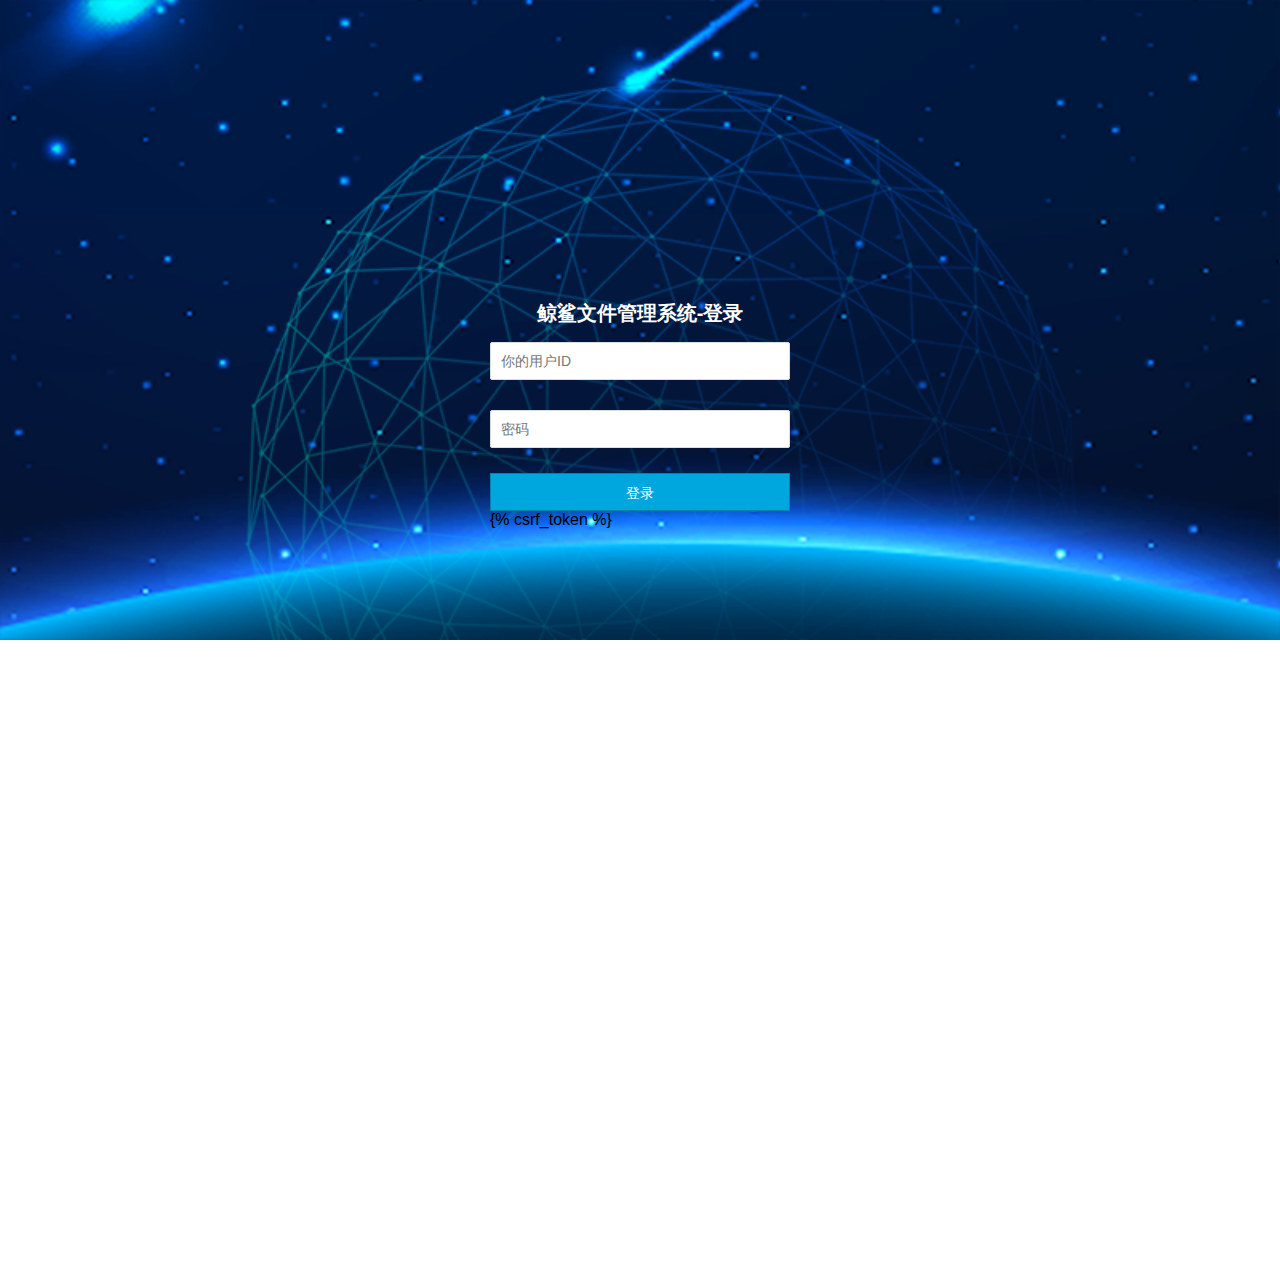
==== PXE_manage/templates/login.html @ 22ba8cda "2018/12/24" ====
<!DOCTYPE html>
<html lang="en">

<head>
    <meta charset="UTF-8">
    <meta name="viewport" content="width=device-width, initial-scale=1.0">
    <meta http-equiv="X-UA-Compatible" content="ie=edge">
    <link rel="stylesheet" href="../static/css/common.css">
    <link rel="stylesheet" href="../static/css/login.css">

    <title>鲸鲨文件管理系统-登录</title>
</head>

<body>

    <div class="bgground">
        <div class="container">

            <div class="con_title">
                <p>鲸鲨文件管理系统-登录</p>
            </div>

            <div class="login">
                <form action="/login/" method="post">

                    <input type="text" name="username" id="id" class="inputArea" placeholder="你的用户ID">
                    <input type="password" name="password" id="pw" class="inputArea" placeholder="密码">

                    <input type="submit" class="loginBtn btn" value="登录">
                        <!-- type="submit" -->
                    <!-- <a id="registBtn" class="registBtn btn" href="/registView" >注册</a> -->
                    <!-- <p class="fail">登录失败</p>
                    <p class="success">登录成功</p> -->
                {% csrf_token %}
                </form>
            </div>
        </div>
    </div>
</body>

</html>
---- PXE_manage/static/css/common.css ----
body {
        font-size: 16px;
        padding: 0px;
        margin: 0px;
        background: #fff;
        font-family: "微软雅黑";
    }

    *,
     :after,
     :before {
        -webkit-box-sizing: border-box;
        box-sizing: border-box;
        margin: 0px;
        padding: 0px;
    }

    ul {
        list-style-type: none;
    }

    li {
        list-style-type: none;
    }

    a {
        text-decoration: none;
        color: inherit;
    }

    img {
        border: 0px;
        display: block;
    }

    input {
        outline: none;
    }

    button {
        outline: none;
    }
    /*设置浮动和清除浮动*/

    .fl {
        float: left;
    }

    .fr {
        float: right;
    }

    .clear:after {
        content: '';
        display: block;
        clear: both;
    }
    /*共用头部*/

    .header {
        width: 100%;
        position: fixed;
        top: 0;
        left: 0;
        height: 105px;
        z-index: 10;
    }

    .header.cur {
        background: #fff;
        color: #333;
        transition: .5s all;
    }

    .header.cur .nav {
        color: #333;
    }

    .top {
        position: absolute;
        width: 1200px;
        height: 105px;
        left: 50%;
        margin-left: -605px;
    }

    .logo {
        width: 252px;
        height: 105px;
        line-height: 105px;
        padding-top: 32px
    }

    .logo img {
        width: 252px;
        height: 42px;
    }

    .nav {
        color: #fff;
        line-height: 105px;
        font-size: 18px;
        margin-left: 48px;
    }

    .nav ul li {
        float: left;
        margin-left: 55px;
    }

    .nav ul li.cur {
        color: #ff0000;
    }

    .nav ul li:hover {
        color: #ff0000;
        transition: .3s all;
    }
    /*公用头部*/

    .bottom {
        margin-top: 70px;
        background: #282828;
        width: 100%;
        height: auto;
        overflow: hidden;
    }

    .bottom .contactus {
        width: 40%;
    }

    .bottom .contactus .content_tit {
        color: #fff;
    }

    .bottom .contactus .content_tit p {
        font-size: 55px;
        color: #fff;
    }

    .bottom .contactus .content_tit h1 {
        font-size: 23px;
        color: #fff;
    }

    .bottom .contactus .content_tit::after {
        bottom: -40px;
    }

    .mode {
        margin-top: 80px;
        color: #fff;
        line-height: 48px;
    }

    .bdshare-button-style0-16 .bds_sqq {
        width: 48px;
        height: 48px;
        background: url(../images/qq.png) no-repeat center center;
        background-position: 0 0 !important;
        margin-right: 25px !important;
    }

    .bdshare-button-style0-16 .bds_weixin {
        width: 48px;
        height: 48px;
        background: url(../images/wx.png) no-repeat center center;
        background-position: 0 0 !important;
        margin-right: 25px !important;
    }

    .bdshare-button-style0-16 .bds_more {
        width: 48px;
        height: 48px !important;
        background: url(../images/gd.png) no-repeat center center !important;
        background-position: 0 0 !important;
        margin-right: 25px !important;
    }

    .fenxiang {
        margin-top: 34px;
    }

    .map {
        width: 60%;
        height: 790px;
    }

    .map img {
        width: 100%;
        height: 100%;
    }

    .foot {
        width: 100%;
        height: 88px;
        padding-left: 10%;
        line-height: 88px;
        background: #fff;
        font-size: 16px;
    }

    .content_aaa {
        width: 340px;
        margin: 130px auto
    }
    /****************内页标题部分******************/

    .news {
        width: 1200px;
        margin: 0 auto;
        height: auto;
        margin-top: 60px;
    }

    .biaoti {
        width: 100%;
        height: 110px;
        border-left: 4px #66c5b3 solid;
    }

    .biaoti h3 {
        font-size: 37px;
        color: #000000;
        padding-left: 20px;
        font-weight: normal;
    }

    .biaoti p {
        font-size: 34px;
        color: #d4d4d4;
        padding-left: 20px;
    }
    /*******/

    @font-face {
        font-family: 'iconfont';
        /* project id 461747 */
        src: url('http://at.alicdn.com/t/font_461747_jo4id5zw96ixjemi.eot');
        src: url('http://at.alicdn.com/t/font_461747_jo4id5zw96ixjemi.eot?#iefix') format('embedded-opentype'), url('http://at.alicdn.com/t/font_461747_jo4id5zw96ixjemi.woff') format('woff'), url('http://at.alicdn.com/t/font_461747_jo4id5zw96ixjemi.ttf') format('truetype'), url('http://at.alicdn.com/t/font_461747_jo4id5zw96ixjemi.svg#iconfont') format('svg');
    }

    .iconfont {
        font-family: "iconfont" !important;
        font-size: 14px;
        font-style: normal;
        -webkit-font-smoothing: antialiased;
        -webkit-text-stroke-width: 0.2px;
        -moz-osx-font-smoothing: grayscale;
        padding-right: 10px;
    }

    .htmleaf-container {
        display: none
    }
    /****响应式导航部分****/

    .animenu__toggle {
        display: none;
        cursor: pointer;
        border: 0;
        padding: 10px;
        height: 44px;
        width: 40px;
    }

    .animenu__toggle:hover {
        /* background-color: #d11646; */
    }

    .animenu__toggle__bar {
        display: block;
        width: 20px;
        height: 2px;
        background-color: #000;
        -webkit-transition: 0.15s cubic-bezier(0.75, -0.55, 0.25, 1.55);
        -o-transition: 0.15s cubic-bezier(0.75, -0.55, 0.25, 1.55);
        transition: 0.15s cubic-bezier(0.75, -0.55, 0.25, 1.55);
    }

    .animenu__toggle__bar+.animenu__toggle__bar {
        margin-top: 4px;
    }

    .animenu__toggle--active .animenu__toggle__bar {
        margin: 0;
        position: absolute;
    }

    .animenu__toggle--active .animenu__toggle__bar:nth-child(1) {
        -webkit-transform: rotate(45deg);
        -ms-transform: rotate(45deg);
        -o-transform: rotate(45deg);
        transform: rotate(45deg);
    }

    .animenu__toggle--active .animenu__toggle__bar:nth-child(2) {
        opacity: 0;
    }

    .animenu__toggle--active .animenu__toggle__bar:nth-child(3) {
        -webkit-transform: rotate(-45deg);
        -ms-transform: rotate(-45deg);
        -o-transform: rotate(-45deg);
        transform: rotate(-45deg);
    }

    .animenu {
        display: block;
        width: 100%;
        position: relative;
        height: 50px;
        z-index: 100001;
    }

    .animenu__toggle {
        position: absolute;
        right: 0;
    }

    .animenu ul {
        padding: 0;
        list-style: none;
        font: 0px 'Open Sans', Arial, Helvetica;
        width: 90%;
        margin: 0 auto;
    }

    .animenu li,
    .animenu a {
        display: inline-block;
        font-size: 17px;
    }

    .animenu a {
        color: #fff;
        text-decoration: none;
    }

    .animenu__nav {
        background-color: #d11646;
    }

    .animenu__nav>li {
        position: relative;
        width: 12%;
        text-align: center;
    }

    .animenu__nav>li>a {
        padding: 10px 30px;
        text-transform: uppercase;
    }

    .animenu__nav>li>a:first-child:nth-last-child(2):before {
        content: "";
        position: absolute;
        border: 4px solid transparent;
        border-bottom: 0;
        border-top-color: currentColor;
        top: 50%;
        margin-top: -2px;
        right: 10px;
    }

    .animenu__nav>li:hover>ul {
        opacity: 1;
        visibility: visible;
        margin: 0;
    }

    .animenu__nav>li:hover>a {
        color: #ffde00;
    }

    .animenu__nav__child {
        min-width: 100%;
        position: absolute;
        top: 100%;
        left: 0;
        z-index: 1;
        opacity: 0;
        visibility: hidden;
        margin: 20px 0 0 0;
        background-color: #373737;
        transition: margin .15s, opacity .15s;
    }

    .animenu__nav__child>li {
        width: 100%;
        border-bottom: 1px solid #515151;
    }

    .animenu__nav__child>li:first-child>a:after {
        content: '';
        position: absolute;
        height: 0;
        width: 0;
        left: 1em;
        top: -6px;
        border: 6px solid transparent;
        border-top: 0;
        border-bottom-color: inherit;
    }

    .animenu__nav__child>li:last-child {
        border: 0;
    }

    .animenu__nav__child a {
        padding: 10px;
        width: 100%;
        border-color: #373737;
    }

    .animenu__nav__child a:hover {
        background-color: #0186ba;
        border-color: #0186ba;
        color: #fff;
    }

    @media screen and (max-width: 1225px) {
        .animenu ul {
            padding: 0;
            list-style: none;
            font: 0px 'Open Sans', Arial, Helvetica;
            width: 100%;
            margin: 0 auto;
        }
        .animenu__nav>li {
            position: relative;
            width: 12%;
            text-align: center;
        }
        .animenu li,
        .animenu a {
            display: inline-block;
            font-size: 13px;
        }
        .dibudaohang ul {
            width: 100%;
            margin: 0 auto;
            padding-left: 30px;
        }
        .dibudaohang ul li {
            width: auto !important;
            font-size: 18px;
            color: #ffffff;
            float: left;
            text-align: center;
            line-height: 50px;
        }
    }
    @media screen and (max-width: 1140px) {
        /***头部***/
        .top {
            width: 100%;
            left: 63%;
        }
        .logo {
            width: 30%;
        }
        .nav {
            width: 69%;
            margin-left: 1%;
        }
        .nav ul li{
            margin-left: 3%;
        }
        /***底部***/
        .bottom .contactus {
            width: 40%;
            padding: 0;
        }
        .map {
            width: 60%;
        }
        /******/
        .news{
            width: 100%;
        }
    }
    @media screen and (max-width: 1024px) {
        .top {
            width: 100%;
            left: 65%;
        }
        .logo {
            width: 30%;
        }
        .nav {
            width: 70%;
            margin-left: 0px;
        }
        .nav ul li {
            margin-left: 3%;
        }
    }

    @media screen and (max-width: 960px) {
        .htmleaf-container {
            display: block !important;
            position: relative;
        }
        .logo_xaing {
            width: 20%;
            margin-top: 1%;
            margin-left: 2%;
            position: absolute;
        }
        .animenu__toggle {
            display: inline-block;
            height: 50px;
        }
        .animenu__nav,
        .animenu__nav__child {
            display: none;
        }
        .animenu__nav {
            margin: 10px 0;
        }
        .animenu__nav>li {
            width: 100%;
            border-right: 0;
            border-bottom: 1px solid #515151;
        }
        .animenu__nav>li:last-child {
            border: 0;
        }
        /* .animenu__nav>li:first-child>a:after {
        content: '';
        position: absolute;
        height: 0;
        width: 0;
        left: 1em;
        top: -6px;
        border: 6px solid transparent;
        border-top: 0;
        border-bottom-color: inherit;
    } */
        .animenu__nav>li>a {
            width: 100%;
            padding: 10px;
            /*border-color: #111;*/
            position: relative;
        }
        .animenu__nav a:hover {
            /* background-color: #0186ba;*/
            border-color: #0186ba;
            color: #fff;
        }
        .animenu__nav__child {
            position: static;
            background-color: #373737;
            margin: 0;
            transition: none;
            visibility: visible;
            opacity: 1;
        }
        .animenu__nav__child>li:first-child>a:after {
            content: none;
        }
        .animenu__nav__child a {
            padding-left: 20px;
            width: 100%;
        }
        .animenu ul {
            padding: 0;
            list-style: none;
            font: 0px 'Open Sans', Arial, Helvetica;
            width: 100%;
            margin: 0 auto;
            margin-top: 5.5%
        }
        .animenu__nav--open {
            display: block !important;
        }
        .animenu__nav--open .animenu__nav__child {
            display: block;
        }
        .header{
            display: none;
        }
    }
    /***响应式样式***/

   

    @media screen and (max-width: 740px) {
        .bottom .contactus {
            width: 100%;
        }
        .content_aaa {
            width: 95%;
            margin: 0 auto;
            padding-left: 5%;
        }
        .map {
            width: 100%;
            height: auto;
        }
        .fenxiang {
            margin-top: 10px;
            margin-bottom: 10px;
        }
        .mode {
            margin-top: 50px;
            line-height: 35px;
        }
        .foot {
            width: 100%;
            padding-left: 0;
            text-align: center;
            font-size: 13px;
        }
        .bottom .contactus .content_tit p {
            font-size: 45px;
        }
        .animenu ul {
            padding: 0;
            list-style: none;
            font: 0px 'Open Sans', Arial, Helvetica;
            width: 100%;
            margin: 0 auto;
            margin-top: 6.5%
        }
    }

    @media screen and (max-width: 600px) {
        .logo_xaing {
            width: 40%;
            margin-top: 1%;
            margin-left: 2%;
            position: absolute;
        }
        .nav_aa {
            position: absolute;
            width: 100%;
            top: 36%;
        }
        .animenu ul {
            padding: 0;
            list-style: none;
            font: 0px 'Open Sans', Arial, Helvetica;
            width: 100%;
            margin: 0 auto;
            margin-top: 5%;
        }
    }

    @media screen and (max-width: 420px) {
        .logo_xaing {
            width: 40%;
            margin-top: 2%;
            margin-left: 2%;
            position: absolute;
        }
        .nav_aa {
            position: absolute;
            width: 100%;
            top: 58%;
        }
    }
    @media screen and (max-width: 400px) {
        .biaoti{
            height: 70px;
        }
        .biaoti h3{
            font-size: 30px;
        }
        .biaoti p{
            font-size: 25px;
        }
    } 

    @media screen and (max-width: 360px) {
        .nav_aa {
            position: absolute;
            width: 100%;
            top: 65%;
        }
    }
---- PXE_manage/static/css/login.css ----
body{
	font-family: 'Microsoft YaHei',sans-serif;
}
.fail{
	color:red;
}
.success{
	color:green;
}
.container{
	width:300px;
	margin:300px auto;
}
.inputArea{
	color:#aaa;
	width:300px;
	display: inline-block;
	border:solid 1px #ddd;
	border-radius: 2px;
	font-size: 14px;
	outline: none;
	padding: 10px 0px 10px 10px;
	margin:15px 0px 15px 0px;
}
.btn{
	height: 38px;
	width:300px;
	outline: none;
	margin-top: 10px;
	float:left;
	font-size: 14px;
	display: inline-block;
	text-align: center;
	text-decoration: none;
	line-height:38px;
}
.loginBtn{
	border: 1px solid #0381AA;
	background-color: #00A7DE;
	color:white;
	cursor:pointer;
}
.loginBtn:hover{
	background-color: #00a1d6;
}
.registBtn{
	margin-left: 28px;
	color: #555;
	border: 1px solid #ccc;
}
.registBtn:hover{
	background-color: gray;
	color:white;
}





.bgground{
	background: url(../img/banner01.png) no-repeat;
	background-size: 100%;
	height: 1280px;
	/* height: 100%; */
	overflow: hidden;
}




.con_title{
	text-align: center;
	font-size: 20px;
	color: white;
	font-weight: bold;
}
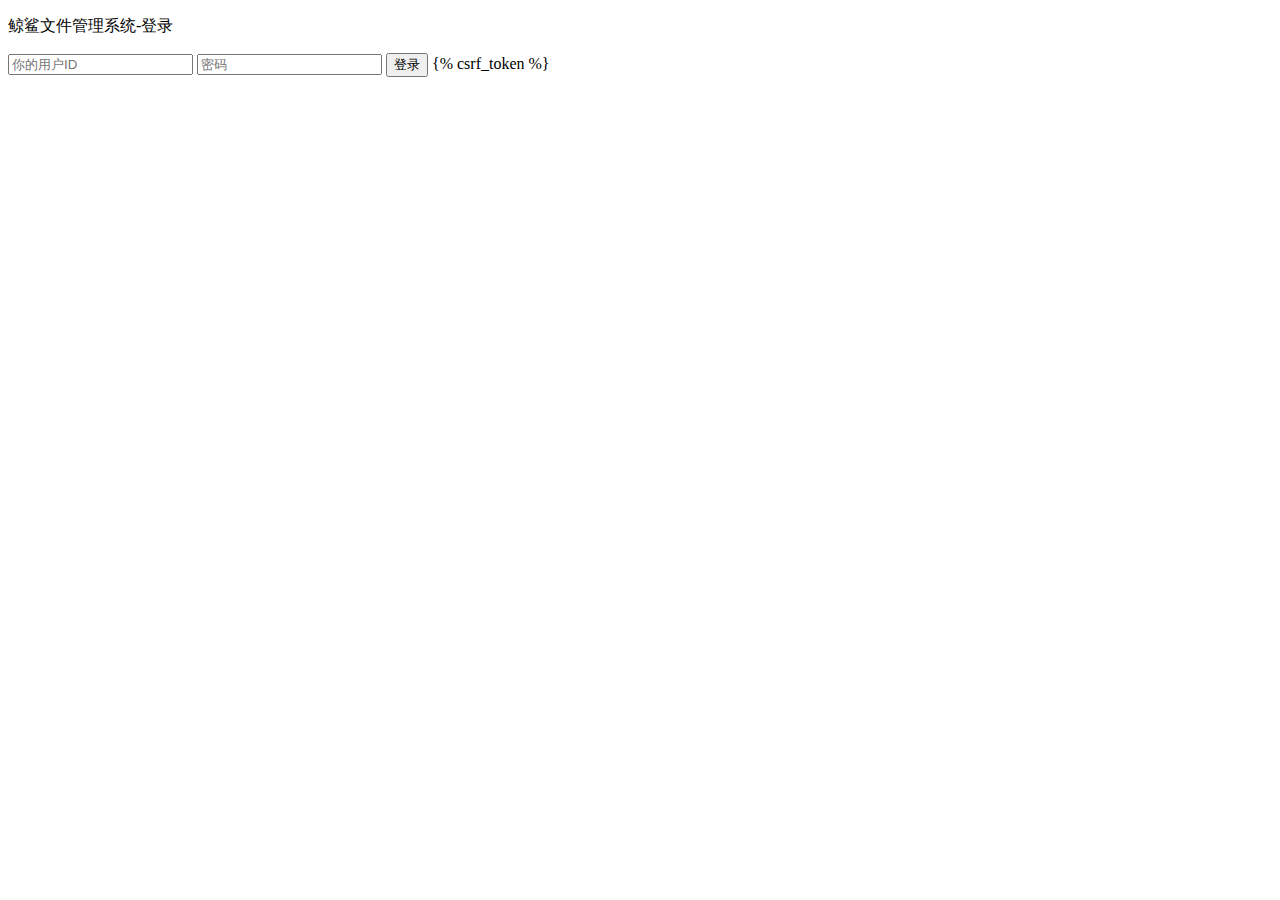
==== commit 5760b3cf: "1" ====
--- a/PXE_manage/templates/login.html
+++ b/PXE_manage/templates/login.html
@@ -5,8 +5,8 @@
     <meta charset="UTF-8">
     <meta name="viewport" content="width=device-width, initial-scale=1.0">
     <meta http-equiv="X-UA-Compatible" content="ie=edge">
-    <link rel="stylesheet" href="../static/css/common.css">
-    <link rel="stylesheet" href="../static/css/login.css">
+    <link rel="stylesheet" href="/static/css/common.css">
+    <link rel="stylesheet" href="/static/css/login.css">
 
     <title>鲸鲨文件管理系统-登录</title>
 </head>
